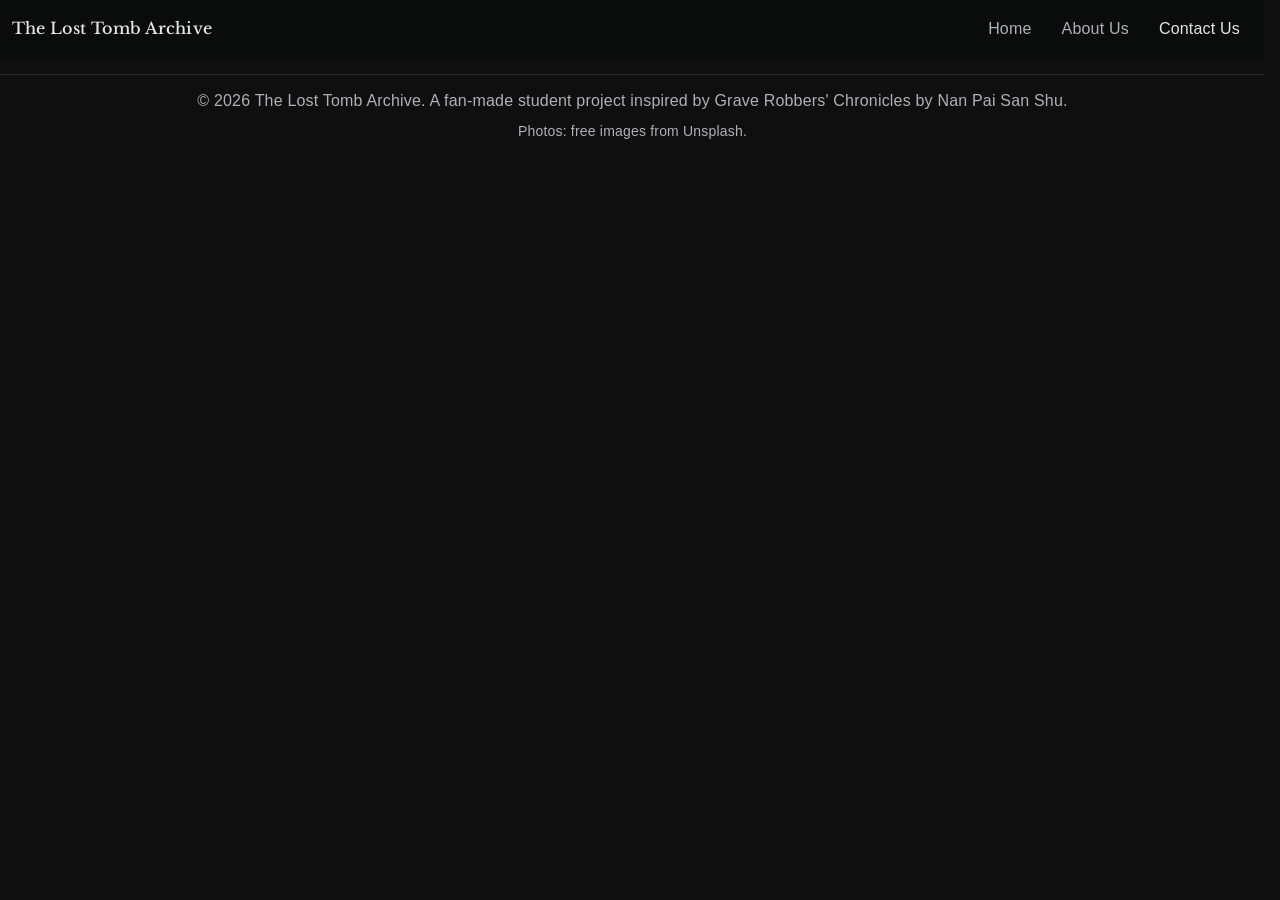
==== contact.html @ 58a52f3e "version-4" ====
<!DOCTYPE html>
<html lang="en">
<head>
<meta charset="UTF-8">
<meta name="viewport" content="width=device-width, initial-scale=1.0">
<title>Contact Us | The Lost Tomb Archive</title>
<link rel="icon" href="data:,">
<link rel="preconnect" href="https://fonts.googleapis.com">
<link rel="preconnect" href="https://fonts.gstatic.com" crossorigin>
<link rel="stylesheet" href="https://fonts.googleapis.com/css2?family=Libre+Baskerville:ital,wght@0,400;0,700;1,400&display=swap">
<link rel="stylesheet" href="css/bootstrap.min.css">
<link rel="stylesheet" href="css/style.css">
<script type="module" src="js/bootstrap.bundle.min.js"></script>
</head>
<body>

<nav class="navbar md:navbar-expand bg-1">
  <div class="container-fluid">
    <a class="navbar-brand" href="index.html">The Lost Tomb Archive</a>
    <button class="btn-icon navbar-toggler" type="button" data-bs-toggle="drawer" data-bs-target="#navbarNav" aria-controls="navbarNav" aria-expanded="false" aria-label="Toggle navigation">
      <span class="navbar-toggler-icon" aria-hidden="true"></span>
    </button>
    <dialog class="drawer drawer-end" tabindex="-1" id="navbarNav" aria-labelledby="navbarNavLabel">
      <div class="drawer-header">
        <p class="drawer-title h5" id="navbarNavLabel">Menu</p>
        <button type="button" class="btn-close" data-bs-dismiss="drawer" aria-label="Close"></button>
      </div>
      <div class="drawer-body mb-2 md:mb-0">
        <ul class="nav navbar-nav md:ms-auto">
          <li class="nav-item">
            <a class="nav-link" href="index.html">Home</a>
          </li>
          <li class="nav-item">
            <a class="nav-link" href="about.html">About Us</a>
          </li>
          <li class="nav-item">
            <a class="nav-link active" aria-current="page" href="contact.html">Contact Us</a>
          </li>
        </ul>
      </div>
    </dialog>
  </div>
</nav>
<main>
</main>

<footer class="text-center py-4 mt-5 border-top fg-2">
   <p class="mb-1">&copy; 2026 The Lost Tomb Archive. A fan-made student project inspired by Grave Robbers' Chronicles by Nan Pai San Shu.</p>
  <p class="mb-0 small">Photos: free images from Unsplash.</p>
</footer>

</body>
</html>
---- css/style.css ----
:root {
  color-scheme: dark;
  --bs-bg-body: #0e0f0e;
  --bs-bg-1: #0a0c0b;
  --bs-fg-body: #e4e6e5;
  --bs-primary-bg: #6f9c97;
  --bs-primary-fg: #8fbdb7;
  --bs-primary-fg-emphasis: #a8ccc7;
  --bs-primary-border: #6f9c97;
  --bs-primary-focus-ring: #8fbdb7;
  --bs-primary-contrast: #0d1211;
  --bs-border-color: #262b2a;
}
.btn-solid.theme-primary { --bs-theme-bg: #6f9c97; --bs-theme-border: #6f9c97; --bs-theme-contrast: #0d1211; }
.btn-solid.theme-primary:hover { --bs-btn-hover-bg: transparent; --bs-btn-hover-color: #a8ccc7; --bs-btn-hover-border-color: #6f9c97; }
.card { --bs-card-bg: #191d1c; --bs-card-border-color: #2b312f; --bs-bg-2: #1f2423; }
.case-no { font-family: system-ui, sans-serif; font-size: .75rem; letter-spacing: .18em; text-transform: uppercase; }
body { line-height: 1.75; letter-spacing: .012em; }
h1, h2, h3, .navbar-brand { font-family: "Libre Baskerville", Georgia, serif; line-height: 1.35; }
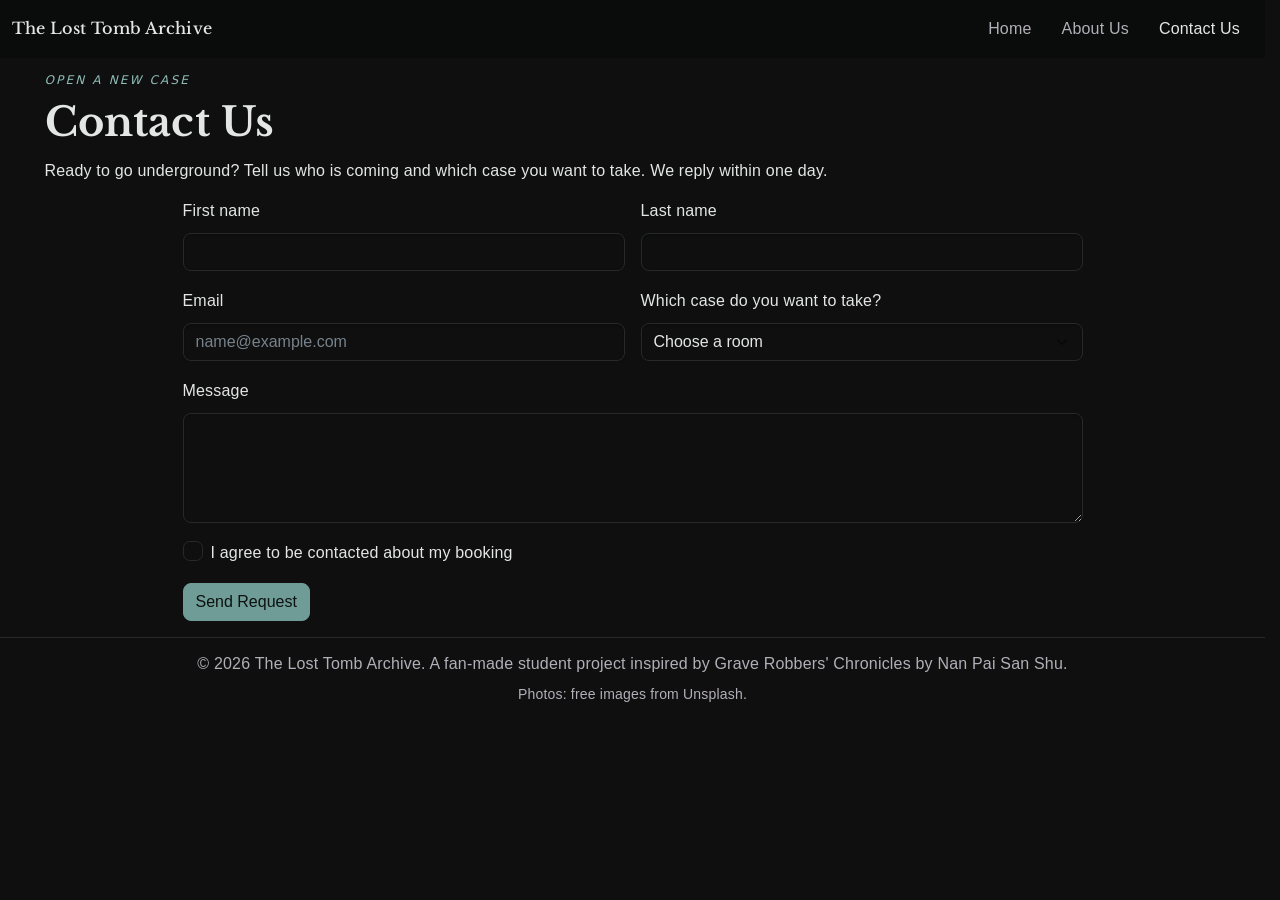
==== commit 604c45c4: "version-5" ====
--- a/contact.html
+++ b/contact.html
@@ -41,14 +41,70 @@
     </dialog>
   </div>
 </nav>
+
 <main>
+  <div class="container mt-3">
+    <p class="case-no fst-italic fg-primary mt-4 mb-1">Open a New Case</p>
+    <h1 class="mb-3 fw-bold">Contact Us</h1>
+    <p class="mb-4">Ready to go underground? Tell us who is coming and which case you want to take. We reply within one day.</p>
+
+    <form style="max-width: 900px" class="mx-auto">
+      <div class="row g-5">
+        <div class="md:col-6">
+          <div class="form-field">
+            <label for="firstName" class="form-label">First name</label>
+            <input type="text" class="form-control" id="firstName" required>
+          </div>
+        </div>
+        <div class="md:col-6">
+          <div class="form-field">
+            <label for="lastName" class="form-label">Last name</label>
+            <input type="text" class="form-control" id="lastName">
+          </div>
+        </div>
+        <div class="md:col-6">
+          <div class="form-field">
+            <label for="email" class="form-label">Email</label>
+            <input type="email" class="form-control" id="email" placeholder="name@example.com" required>
+          </div>
+        </div>
+        <div class="md:col-6">
+          <div class="form-field">
+            <label for="roomChoice" class="form-label">Which case do you want to take?</label>
+            <select class="form-control" id="roomChoice">
+              <option value="" selected>Choose a room</option>
+              <option value="1">Seven Star Lu Palace</option>
+              <option value="2">Undersea Tomb of Xisha</option>
+              <option value="3">Qinling Divine Tree</option>
+              <option value="4">Heavenly Palace of Yunding</option>
+              <option value="5">Snake Marsh Ghost City</option>
+              <option value="6">Zhang Family Ancient Building</option>
+            </select>
+          </div>
+        </div>
+        <div class="col-12">
+          <div class="form-field">
+            <label for="message" class="form-label">Message</label>
+            <textarea class="form-control" id="message" rows="4"></textarea>
+          </div>
+        </div>
+        <div class="col-12">
+          <div class="form-field">
+            <input type="checkbox" id="agreeContact" class="check">
+            <label for="agreeContact">I agree to be contacted about my booking</label>
+          </div>
+        </div>
+      </div>
+      <button type="submit" class="btn-solid theme-primary mt-5">Send Request</button>
+    </form>
+  </div>
 </main>
 
 <footer class="text-center py-4 mt-5 border-top fg-2">
    <p class="mb-1">&copy; 2026 The Lost Tomb Archive. A fan-made student project inspired by Grave Robbers' Chronicles by Nan Pai San Shu.</p>
   <p class="mb-0 small">Photos: free images from Unsplash.</p>
 </footer>
-
 </body>
 </html>
 
+
--- a/css/style.css
+++ b/css/style.css
@@ -16,4 +16,6 @@
 .card { --bs-card-bg: #191d1c; --bs-card-border-color: #2b312f; --bs-bg-2: #1f2423; }
 .case-no { font-family: system-ui, sans-serif; font-size: .75rem; letter-spacing: .18em; text-transform: uppercase; }
 body { line-height: 1.75; letter-spacing: .012em; }
-h1, h2, h3, .navbar-brand { font-family: "Libre Baskerville", Georgia, serif; line-height: 1.35; }+h1, h2, h3, .navbar-brand { font-family: "Libre Baskerville", Georgia, serif; line-height: 1.35; }
+.carousel-item img { aspect-ratio: 16 / 7; object-fit: cover; }
+.carousel-item img { aspect-ratio: 16 / 7; object-fit: cover; object-position: center 80%; }
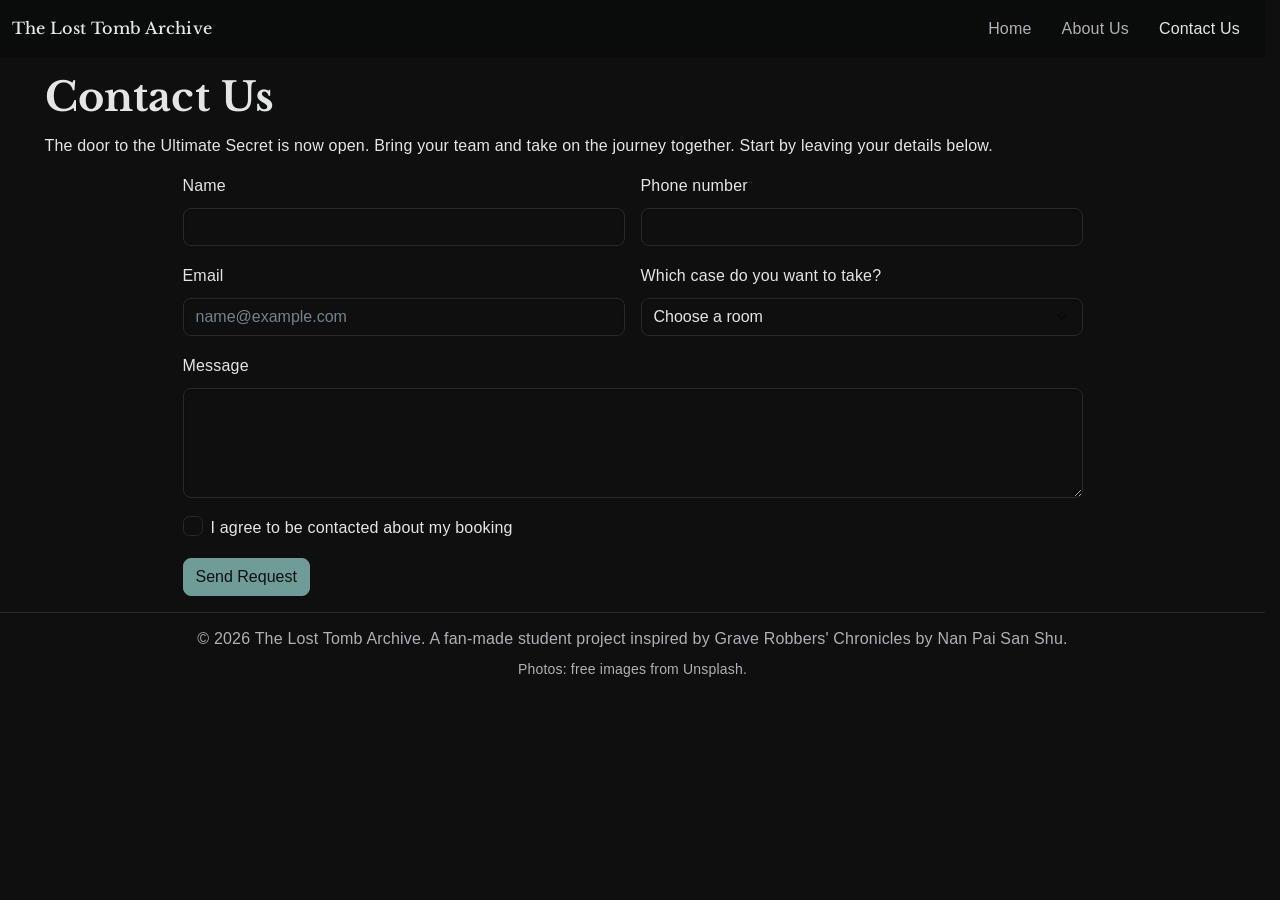
==== commit 37a66a59: "contact-7" ====
--- a/contact.html
+++ b/contact.html
@@ -44,22 +44,21 @@
 
 <main>
   <div class="container mt-3">
-    <p class="case-no fst-italic fg-primary mt-4 mb-1">Open a New Case</p>
-    <h1 class="mb-3 fw-bold">Contact Us</h1>
-    <p class="mb-4">Ready to go underground? Tell us who is coming and which case you want to take. We reply within one day.</p>
+    <h1 class="mt-4 mb-3 fw-bold">Contact Us</h1>
+    <p class="mb-4">The door to the Ultimate Secret is now open. Bring your team and take on the journey together. Start by leaving your details below.</p>
 
     <form style="max-width: 900px" class="mx-auto">
       <div class="row g-5">
         <div class="md:col-6">
           <div class="form-field">
-            <label for="firstName" class="form-label">First name</label>
-            <input type="text" class="form-control" id="firstName" required>
+            <label for="name" class="form-label">Name</label>
+            <input type="text" class="form-control" id="name" required>
           </div>
         </div>
         <div class="md:col-6">
           <div class="form-field">
-            <label for="lastName" class="form-label">Last name</label>
-            <input type="text" class="form-control" id="lastName">
+            <label for="phone" class="form-label">Phone number</label>
+            <input type="tel" class="form-control" id="phone">
           </div>
         </div>
         <div class="md:col-6">
@@ -101,7 +100,7 @@
 </main>
 
 <footer class="text-center py-4 mt-5 border-top fg-2">
-   <p class="mb-1">&copy; 2026 The Lost Tomb Archive. A fan-made student project inspired by Grave Robbers' Chronicles by Nan Pai San Shu.</p>
+  <p class="mb-1">&copy; 2026 The Lost Tomb Archive. A fan-made student project inspired by Grave Robbers' Chronicles by Nan Pai San Shu.</p>
   <p class="mb-0 small">Photos: free images from Unsplash.</p>
 </footer>
 </body>
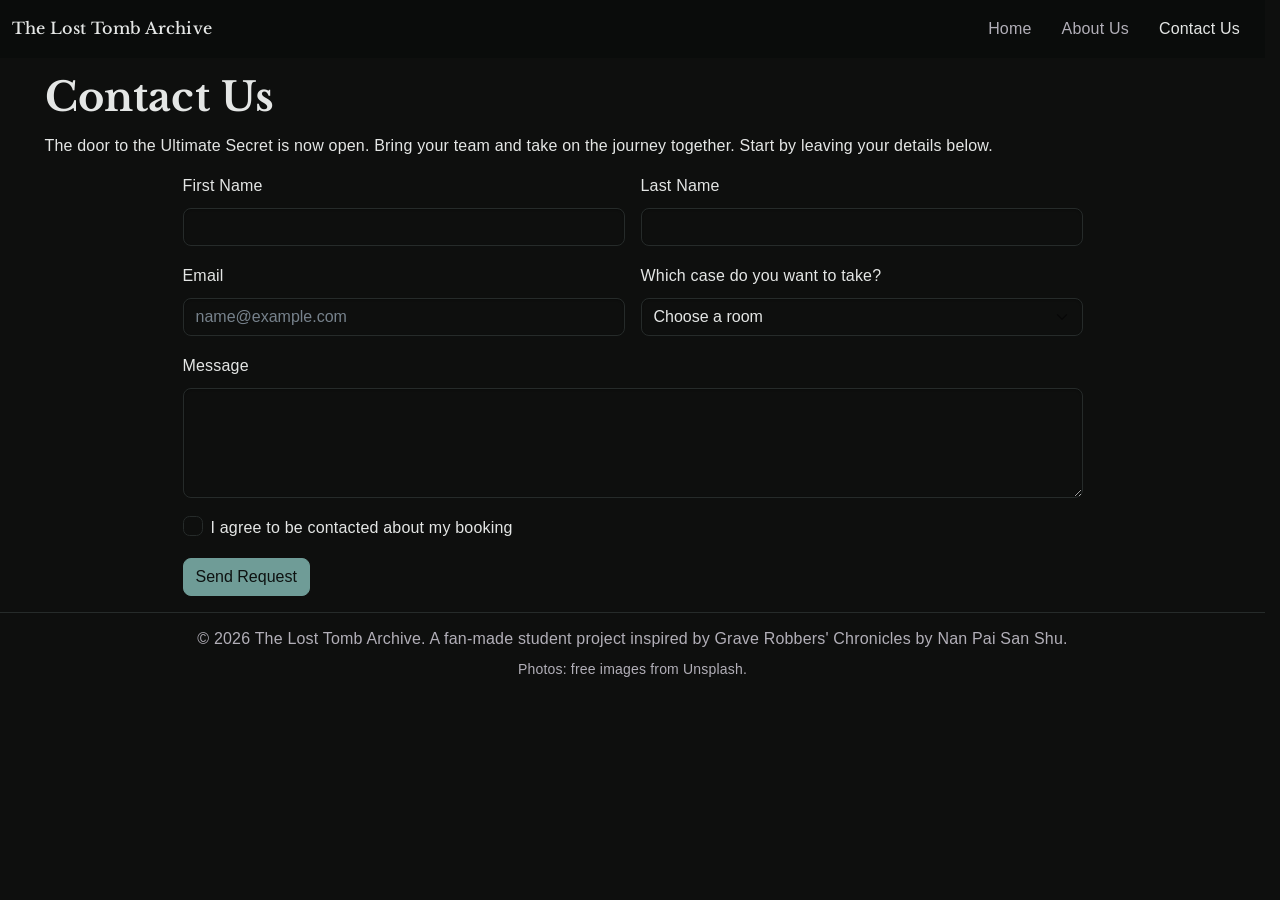
==== commit d14d94fc: "contact-8" ====
--- a/contact.html
+++ b/contact.html
@@ -51,14 +51,14 @@
       <div class="row g-5">
         <div class="md:col-6">
           <div class="form-field">
-            <label for="name" class="form-label">Name</label>
-            <input type="text" class="form-control" id="name" required>
+            <label for="name" class="form-label">First Name</label>
+            <input type="text" class="form-control" id="first name" required>
           </div>
         </div>
         <div class="md:col-6">
           <div class="form-field">
-            <label for="phone" class="form-label">Phone number</label>
-            <input type="tel" class="form-control" id="phone">
+            <label for="phone" class="form-label">Last Name</label>
+            <input type="tel" class="form-control" id="last name">
           </div>
         </div>
         <div class="md:col-6">
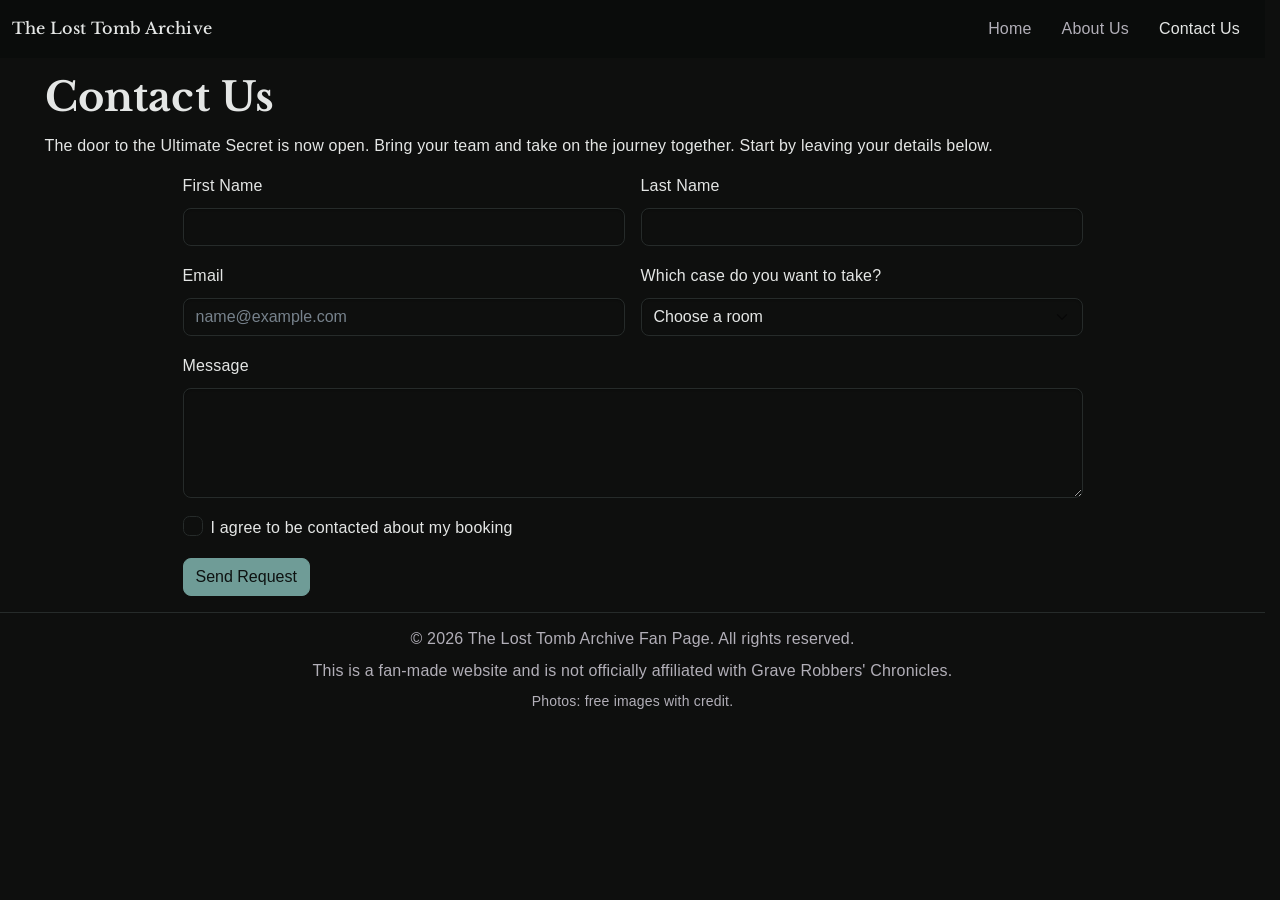
==== commit 08739c5f: "version-6" ====
--- a/contact.html
+++ b/contact.html
@@ -100,8 +100,9 @@
 </main>
 
 <footer class="text-center py-4 mt-5 border-top fg-2">
-  <p class="mb-1">&copy; 2026 The Lost Tomb Archive. A fan-made student project inspired by Grave Robbers' Chronicles by Nan Pai San Shu.</p>
-  <p class="mb-0 small">Photos: free images from Unsplash.</p>
+  <p class="mb-1">&copy; 2026 The Lost Tomb Archive Fan Page. All rights reserved.</p>
+  <p class="mb-1">This is a fan-made website and is not officially affiliated with Grave Robbers' Chronicles.</p>
+  <p class="mb-0 small">Photos: free images with credit.</p>
 </footer>
 </body>
 </html>
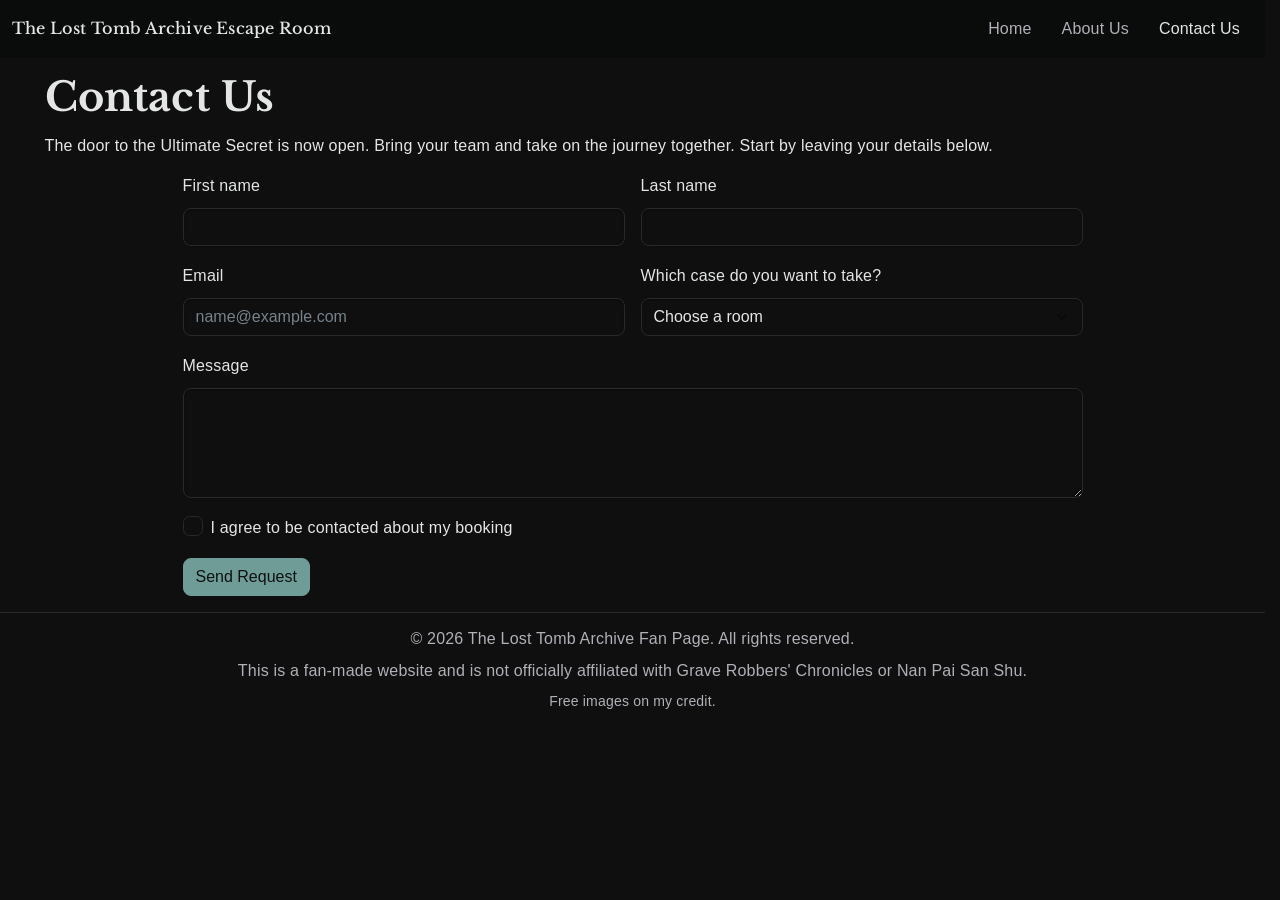
==== commit fcf33cb9: "version-9" ====
--- a/contact.html
+++ b/contact.html
@@ -3,7 +3,7 @@
 <head>
 <meta charset="UTF-8">
 <meta name="viewport" content="width=device-width, initial-scale=1.0">
-<title>Contact Us | The Lost Tomb Archive</title>
+<title>Contact The Lost Tomb Archive Escape Room</title>
 <link rel="icon" href="data:,">
 <link rel="preconnect" href="https://fonts.googleapis.com">
 <link rel="preconnect" href="https://fonts.gstatic.com" crossorigin>
@@ -16,7 +16,7 @@
 
 <nav class="navbar md:navbar-expand bg-1">
   <div class="container-fluid">
-    <a class="navbar-brand" href="index.html">The Lost Tomb Archive</a>
+    <a class="navbar-brand" href="index.html">The Lost Tomb Archive Escape Room</a>
     <button class="btn-icon navbar-toggler" type="button" data-bs-toggle="drawer" data-bs-target="#navbarNav" aria-controls="navbarNav" aria-expanded="false" aria-label="Toggle navigation">
       <span class="navbar-toggler-icon" aria-hidden="true"></span>
     </button>
@@ -51,14 +51,14 @@
       <div class="row g-5">
         <div class="md:col-6">
           <div class="form-field">
-            <label for="name" class="form-label">First Name</label>
-            <input type="text" class="form-control" id="first name" required>
+            <label for="firstName" class="form-label">First name</label>
+            <input type="text" class="form-control" id="firstName" required>
           </div>
         </div>
         <div class="md:col-6">
           <div class="form-field">
-            <label for="phone" class="form-label">Last Name</label>
-            <input type="tel" class="form-control" id="last name">
+            <label for="lastName" class="form-label">Last name</label>
+            <input type="text" class="form-control" id="lastName">
           </div>
         </div>
         <div class="md:col-6">
@@ -101,8 +101,8 @@
 
 <footer class="text-center py-4 mt-5 border-top fg-2">
   <p class="mb-1">&copy; 2026 The Lost Tomb Archive Fan Page. All rights reserved.</p>
-  <p class="mb-1">This is a fan-made website and is not officially affiliated with Grave Robbers' Chronicles.</p>
-  <p class="mb-0 small">Photos: free images with credit.</p>
+  <p class="mb-1">This is a fan-made website and is not officially affiliated with Grave Robbers' Chronicles or Nan Pai San Shu.</p>
+  <p class="mb-0 small">Free images on my credit.</p>
 </footer>
 </body>
 </html>
--- a/css/style.css
+++ b/css/style.css
@@ -17,5 +17,5 @@
 .case-no { font-family: system-ui, sans-serif; font-size: .75rem; letter-spacing: .18em; text-transform: uppercase; }
 body { line-height: 1.75; letter-spacing: .012em; }
 h1, h2, h3, .navbar-brand { font-family: "Libre Baskerville", Georgia, serif; line-height: 1.35; }
-.carousel-item img { aspect-ratio: 16 / 7; object-fit: cover; }
-.carousel-item img { aspect-ratio: 16 / 7; object-fit: cover; object-position: center 80%; }+.carousel-item img { aspect-ratio: 16 / 7; object-fit: cover; object-position: center 80%; }
+#about p { line-height: 2; }
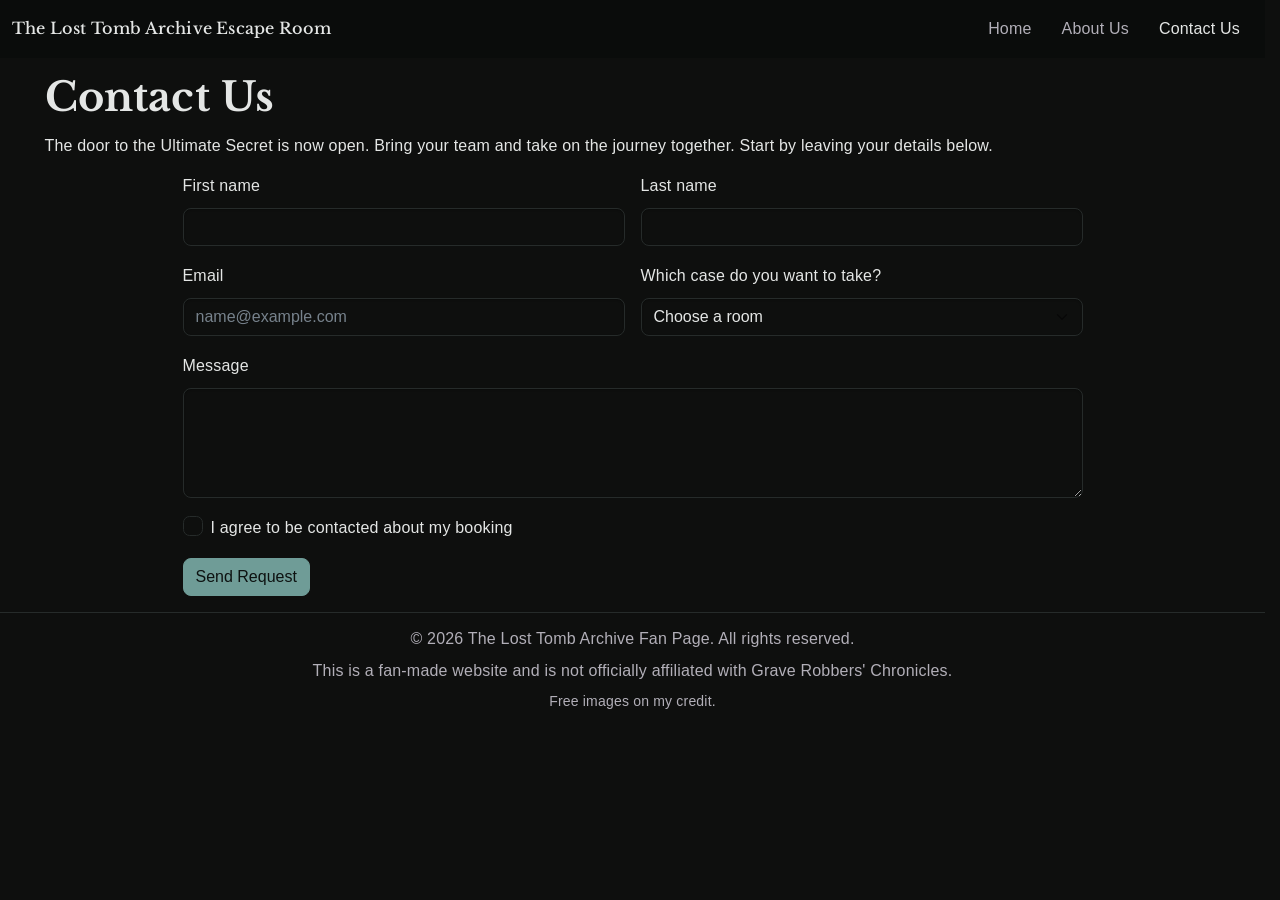
==== commit 1c4b2272: "version-10" ====
--- a/contact.html
+++ b/contact.html
@@ -101,7 +101,7 @@
 
 <footer class="text-center py-4 mt-5 border-top fg-2">
   <p class="mb-1">&copy; 2026 The Lost Tomb Archive Fan Page. All rights reserved.</p>
-  <p class="mb-1">This is a fan-made website and is not officially affiliated with Grave Robbers' Chronicles or Nan Pai San Shu.</p>
+  <p class="mb-1">This is a fan-made website and is not officially affiliated with Grave Robbers' Chronicles.</p>
   <p class="mb-0 small">Free images on my credit.</p>
 </footer>
 </body>
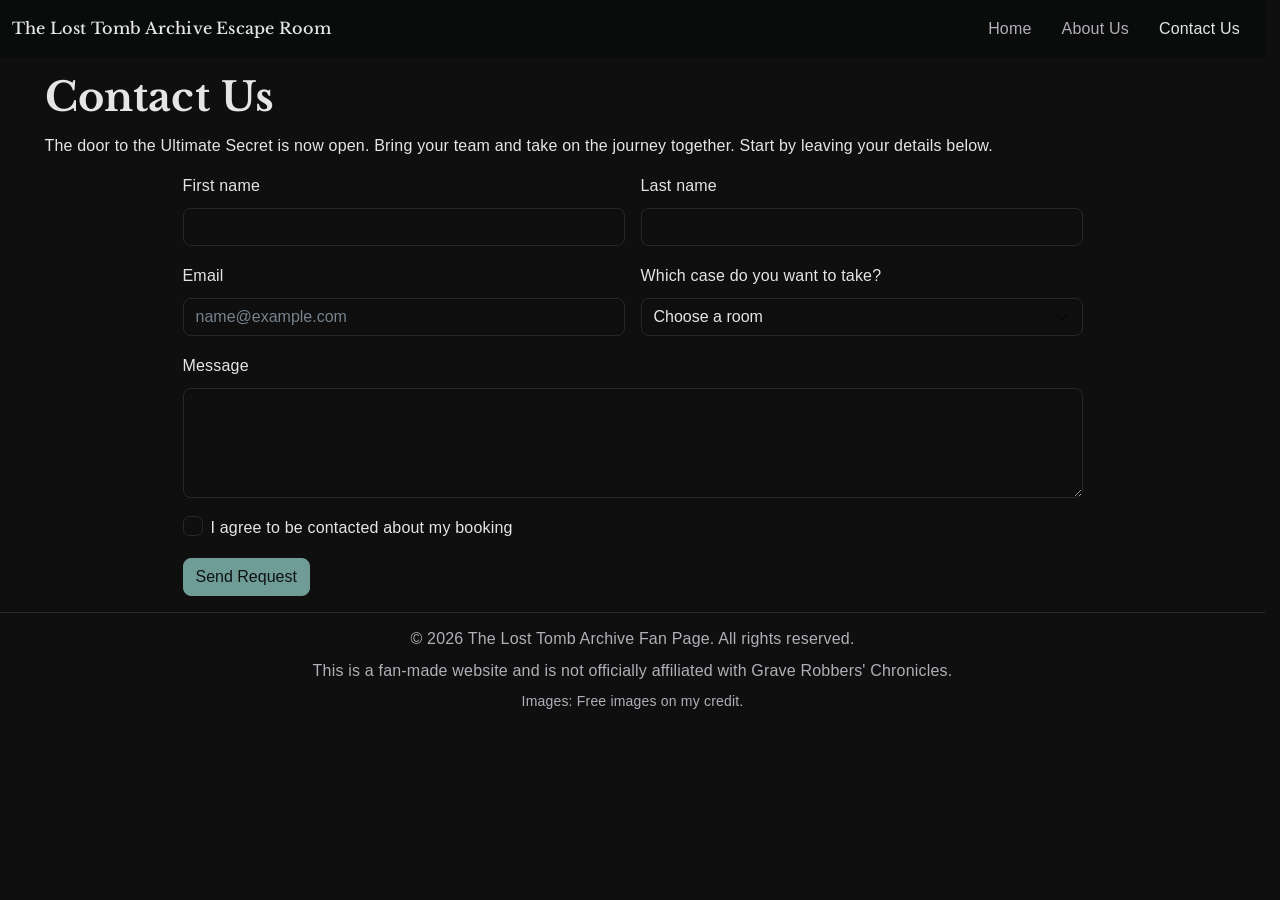
==== commit e9817297: "version-11" ====
--- a/contact.html
+++ b/contact.html
@@ -31,7 +31,7 @@
             <a class="nav-link" href="index.html">Home</a>
           </li>
           <li class="nav-item">
-            <a class="nav-link" href="about.html">About Us</a>
+            <a class="nav-link" href="#">About Us</a>
           </li>
           <li class="nav-item">
             <a class="nav-link active" aria-current="page" href="contact.html">Contact Us</a>
@@ -102,7 +102,7 @@
 <footer class="text-center py-4 mt-5 border-top fg-2">
   <p class="mb-1">&copy; 2026 The Lost Tomb Archive Fan Page. All rights reserved.</p>
   <p class="mb-1">This is a fan-made website and is not officially affiliated with Grave Robbers' Chronicles.</p>
-  <p class="mb-0 small">Free images on my credit.</p>
+  <p class="mb-0 small">Images: Free images on my credit.</p>
 </footer>
 </body>
 </html>
